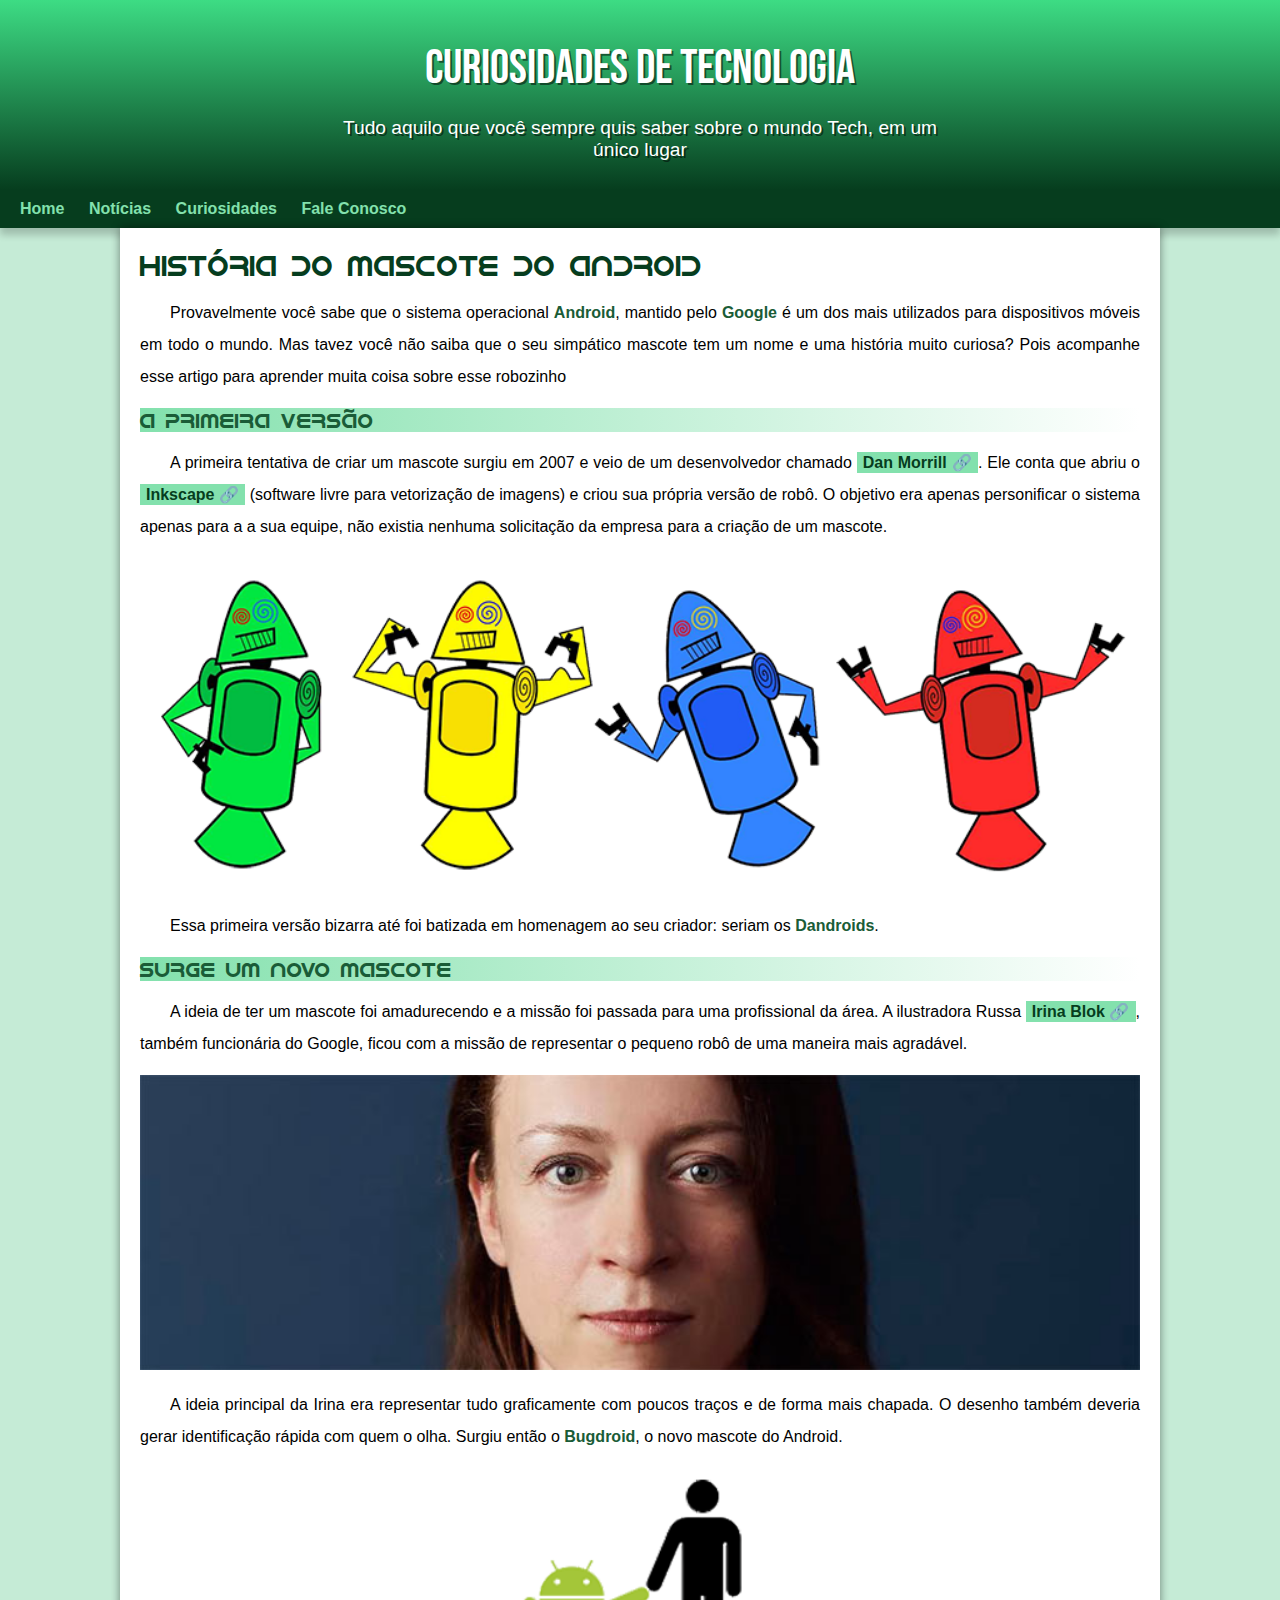
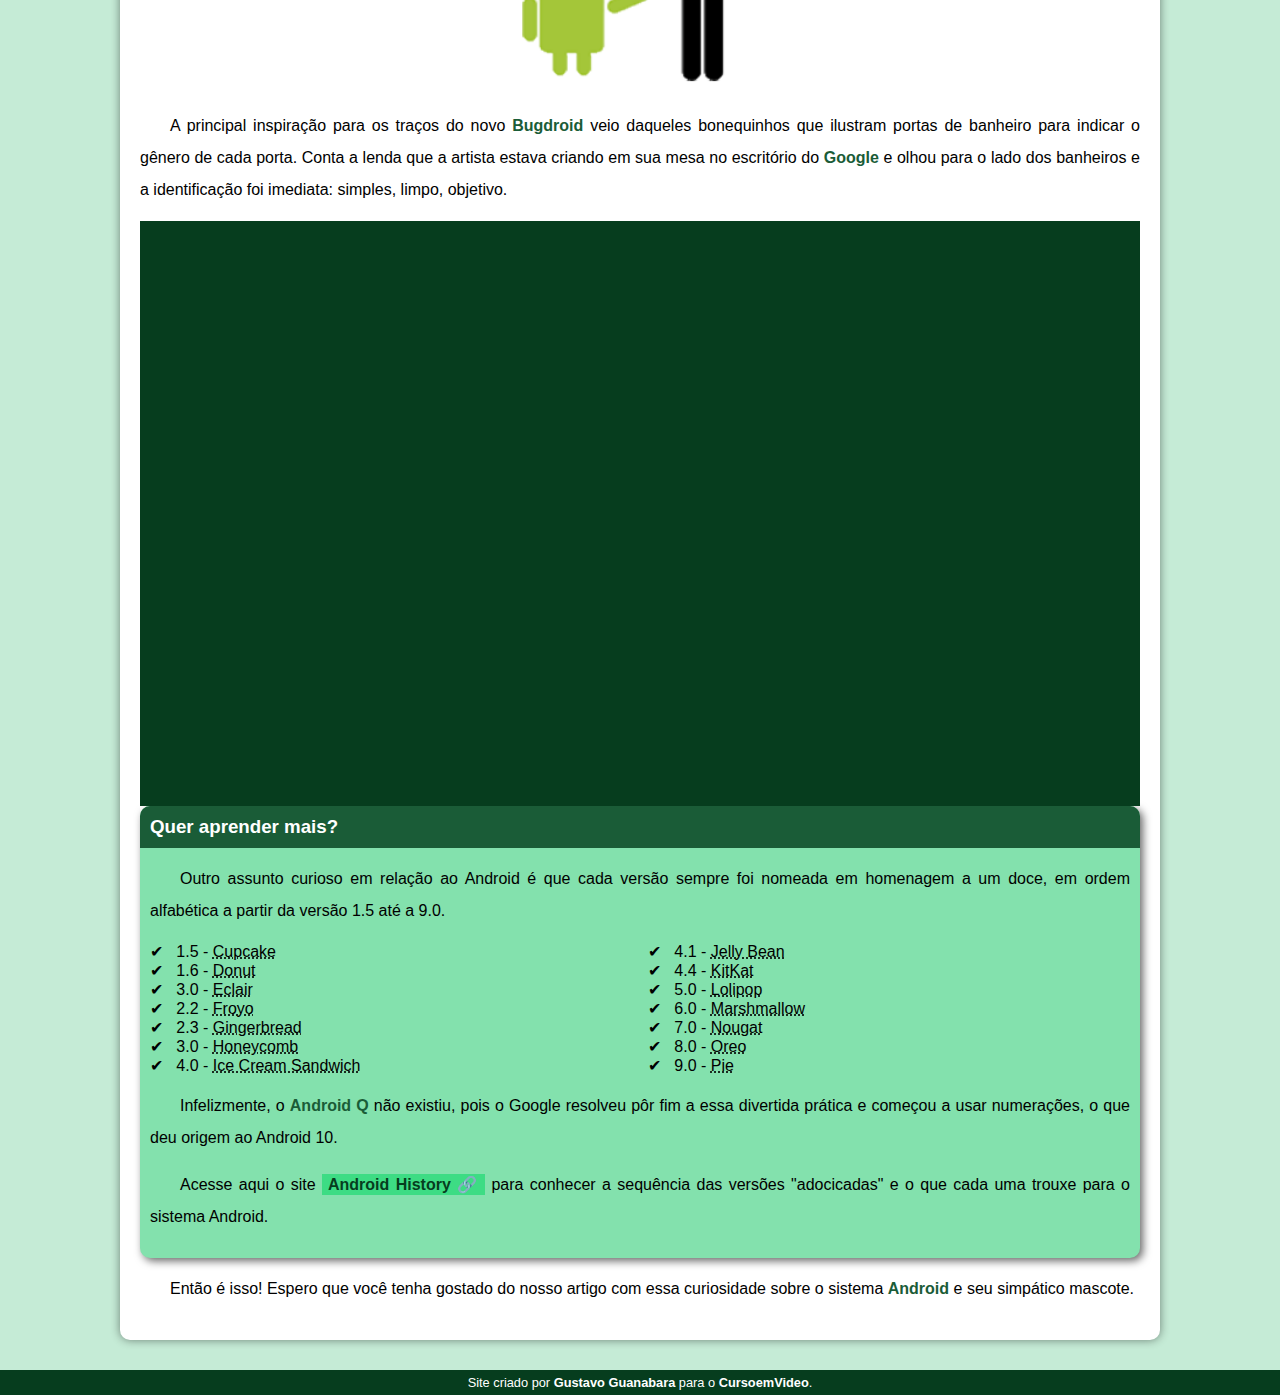
==== index.html.html @ 4ca2e510 "Novo site" ====
<!DOCTYPE html>
<html lang="pt-br">
<head>
    <meta charset="UTF-8">
    <meta http-equiv="X-UA-Compatible" content="IE=edge">
    <meta name="viewport" content="width=device-width, initial-scale=1.0">
    <link rel="shortcut icon" href="imagens/favicon.ico" type="image/favicon.ico">
    <title>Como surgiu o mascote do Android</title>
    <link rel="stylesheet" href="style/style.css">    
    </head>
<body>
    <header>
        <h1>
            Curiosidades de Tecnologia
        </h1>

        <p>
            Tudo aquilo que você sempre quis saber sobre o mundo Tech, em um único lugar
        </p>
        
    </header>    
    <nav>
        <a href="#">Home</a>
        <a href="#">Notícias</a>
        <a href="#">Curiosidades</a>
        <a href="#">Fale Conosco</a>
    </nav>
    <main>
        <article>
            <h1>
                História do Mascote do Android
            </h1>

            <p>
                Provavelmente você sabe que o sistema operacional <strong>Android</strong>, mantido pelo <strong>Google</strong> é um dos mais utilizados para dispositivos móveis em todo o mundo. Mas tavez você não saiba que o seu simpático mascote tem um nome e uma história muito curiosa? Pois acompanhe esse artigo para aprender muita coisa sobre esse robozinho
            </p>

            <h2>A primeira versão</h2>

            <p>
                A primeira tentativa de criar um mascote surgiu em 2007 e veio de um desenvolvedor chamado <a href="https://ausdroid.net/2013/01/04/dan-morrill-shows-us-the-android-mascots-that-could-have-been/" target="_blank" class="externo">Dan Morrill</a>. Ele conta que abriu o <a href="https://inkscape.org/pt-br/" target="_blank" class="externo">Inkscape</a> (software livre para vetorização de imagens) e criou sua própria versão de robô. O objetivo era apenas personificar o sistema apenas para a a sua equipe, não existia nenhuma solicitação da empresa para a criação de um mascote.
            </p>

            <picture>
                <source media="(max-width: 670px)" srcset="imagens/dan-droids-pq.png">
                <img src="imagens/dan-droids.png" alt="Primeiro Mascote do Android">
            </picture>

            <p>
                Essa primeira versão bizarra até foi batizada em homenagem ao seu criador: seriam os <strong>Dandroids</strong>.
            </p>

            <h2>
                Surge um novo mascote
            </h2>

            <p>
                A ideia de ter um mascote foi amadurecendo e a missão foi passada para uma profissional da área. A ilustradora Russa <a href="https://www.irinablok.com/" target="_blank" class="externo">Irina Blok</a>, também funcionária do Google, ficou com a missão de representar o pequeno robô de uma maneira mais agradável.
            </p>

            <picture>
                <source media="(max-width: 670px )" srcset="imagens/irina-blok-pq.jpg">
                <img src="imagens/irina-blok.jpg" alt="Irina Block, criadora do Bugdroid">
            </picture>

            <p>
                A ideia principal da Irina era representar tudo graficamente com poucos traços e de forma mais chapada. O desenho também deveria gerar identificação rápida com quem o olha. Surgiu então o <strong>Bugdroid</strong>, o novo mascote do Android.
            </p>  

            <img src="imagens/bugdroid.png" class="pequena" alt="Bugdroid">

            <p>
                A principal inspiração para os traços do novo <strong>Bugdroid</strong> veio daqueles bonequinhos que ilustram portas de banheiro para indicar o gênero de cada porta. Conta a lenda que a artista estava criando em sua mesa no escritório do <strong>Google</strong> e olhou para o lado dos banheiros e a identificação foi imediata: simples, limpo, objetivo.
            </p> 

            <div class="video">
                <iframe width="560" height="315" src="https://www.youtube.com/embed/l2UDgpLz20M" title="YouTube video player" frameborder="0" allow="accelerometer; autoplay; clipboard-write; encrypted-media; gyroscope; picture-in-picture" allowfullscreen></iframe>
            </div>
            
        <aside>
            <h3>
                Quer aprender mais?
            </h3>

            <p>
                Outro assunto curioso em relação ao Android é que cada versão sempre foi nomeada em homenagem a um doce, em ordem alfabética a partir da versão 1.5 até a 9.0.
            </p>

            <ul>
                <li>
                    1.5 - <abbr title="Bolo de Copo ">Cupcake</abbr>
                </li>
                <li>
                    1.6 - <abbr title="Rosquinha">Donut</abbr>
                </li>
                <li>
                    3.0 - <abbr title="Bomba">Eclair</abbr>
                </li>
                <li>
                    2.2 - <abbr title="Iogurte Congelado">Froyo</abbr>
                </li>
                <li>
                    2.3 - <abbr title="Biscoite de Gengibre">Gingerbread</abbr>
                </li>
                <li>
                    3.0 - <abbr title="Favo de Mel">Honeycomb</abbr>
                </li>
                <li>
                    4.0 - <abbr title="Sanduíche de Sorvete">Ice Cream Sandwich</abbr>
                </li>
                <li>
                    4.1 - <abbr title="Jujuba">Jelly Bean</abbr>
                </li>
                <li>
                    4.4 - <abbr title="KitKat">KitKat</abbr>
                </li>
                <li>
                    5.0 - <abbr title="Pirulito">Lolipop</abbr>
                </li>
                <li>
                    6.0 - <abbr title="Marshmallow">Marshmallow</abbr>
                </li>
                <li>
                    7.0 - <abbr title="Torrone">Nougat</abbr>
                </li>
                <li>
                    8.0 - <abbr title="Oreo">Oreo</abbr>
                </li>
                <li>
                    9.0 - <abbr title="Torta">Pie</abbr>
                </li>
            </ul>

            <p>
                Infelizmente, o <strong>Android Q</strong> não existiu, pois o Google resolveu pôr fim a essa divertida prática e começou a usar numerações, o que deu origem ao Android 10.</p> 

            <p>
                Acesse aqui o site <a href="https://www.android.com/intl/en_uk/history/" target="_blank" class="externo">Android History</a> para conhecer a sequência das versões "adocicadas" e o que cada uma trouxe para o sistema Android. 
            </p>

            </aside>

                <p>
                   Então é isso! Espero que você tenha gostado do nosso artigo com essa curiosidade sobre o sistema <strong>Android</strong> e seu simpático mascote.
                </p>
        </article>
    </main>
    <footer>
        <p>Site criado por <a href="https://github.com/gustavoguanabara" target="_blank">Gustavo Guanabara</a> para o <a href="https://www.youtube.com/cursoemvideo" target="_blank">CursoemVideo</a>.</p>
    </footer>  
</body>
</html>
---- style/style.css ----
@charset "UTF-8";

@import url('https://fonts.googleapis.com/css2?family=Bebas+Neue&display=swap');

@font-face {
    font-family: 'Android' ;
    src: url('../fontes/idroid.otf') format('opentype');
    font-weight: normal;
}


:root {
    --cor0:#c5ebd6;
    --cor1:#83e1ad;
    --cor2:#3ddc84;
    --cor3:#2fa866;
    --cor4:#1a5c37;
    --cor5:#063d1e;

    --fonte-padrao: Arial, Verdana, Helvetica, sans-serif;
    --fonte-destaque: 'Bebas Neue' , cursive;
    --fonte-android: 'Android' , cursive;
}

* {
    margin: 0px;
    padding: 0px;
}

body {
    background-color:var(--cor0);
    font-family: var(--fonte-padrao);
}

a.externo::after {
    content: '\00A0\1F517';
}


header {
    background-image: linear-gradient(to bottom, var(--cor2), var(--cor5));
    min-height: 150px;
    text-align: center;
    padding-top: 40px;
}

header > h1 {
    color: white;
    font-family: var(--fonte-destaque);
    font-size: 3em;
    font-weight: normal;
    margin-bottom: 20px;
    text-shadow: 2px 2px 0px rgba(0, 0, 0, 0.514);
    
}

header > p {
    font-family: var(--fonte-padrao);
    font-size: 1.2em;
    color: white;
    max-width: 600px;
    padding-right: 10px;
    padding-left: 10px;
    margin: auto; 
    margin-bottom: 20px;  
    text-shadow: 2px 2px 0px rgba(0, 0, 0, 0.514);

}

nav {
    background-color: var(--cor5);
    padding: 10px;
    box-shadow: 0px 7px 7px rgba(0, 0, 0, 0.192);

}

nav > a {
    color: var(--cor1);
    padding: 10px;
    border-radius: 5px;
    text-decoration: none;
    font-weight: bold;
    transition-duration: 0.5s;
}

nav > a:hover {
    background-color: var(--cor3);
    color: var(--cor5);
}


main {
    min-width: 300px;
    max-width: 1000px;
    margin: auto;
    margin-bottom: 30px;
    padding: 20px;
    background-color: white;
    box-shadow: 0px 0px 10px rgba(0, 0, 0, 0.452);
    border-radius: 0px 0px 10px 10px;

}

main h1 {
    color:var(--cor5);
    font-family:var(--fonte-android) ;
    font-weight: normal;
    font-size: 1.8em;
}

main h2 {
    font-family: var(--fonte-android);
    color: var(--cor4);
    font-size: 1.3em;
    font-weight: normal;
    background-image: linear-gradient(to right, var(--cor1), white);
}

main p {
    margin: 15px 0px;
    text-align: justify;
    text-indent: 30px;
    font-size: 1em;
    line-height: 2em;
}

main strong {
    color: var(--cor4);
    font-weight: bolder;
    
}

main a {
    text-decoration: none;
    font-weight: bold;
    color: var(--cor5);
    background-color: var(--cor1);
    padding: 2px 6px;
}

main a:hover {
    text-decoration: underline;
    color: var(--cor4);
}

main img {
    width: 100%;
}

main img.pequena {
    max-width: 350px;
    display: block;
    margin: auto;
}

div.video {
    background-color: var(--cor5);
    margin: 0px -20px 30 px -20px;
    padding: 20px;
    padding-bottom: 56.5%;
    position: relative;
}

div.video > iframe {
    position:absolute;
    top: 5%;
    left: 5%;
    width: 90%;
    height: 90%;
}

footer {
    background-color: var(--cor5);
    color: white;
    text-align: center;
    font-size: 0.8em;
    padding: 5px;
}

aside {
    background-color: var(--cor1);
    padding: 10px;
    border-radius: 10px;
    box-shadow: 3px 3px 8px rgba(0, 0, 0, 0.596);
}

aside a {
    background-color: var(--cor2);
}

aside > h3 {
    background-color: var(--cor4);
    color: white;
    padding: 10px;
    margin: -10px -10px 0px -10px;
    border-radius: 10px 10px 0px 0px;
}

aside > ul {
    list-style-type: '\2714\00A0\00A0';
    list-style-position: inside;
    columns: 2;    
    
    
}

footer a {
    color: white;
    font-weight: bolder;
    text-decoration: none;
}

footer a:hover {
    text-decoration: underline;
    color: var(--cor1);
}
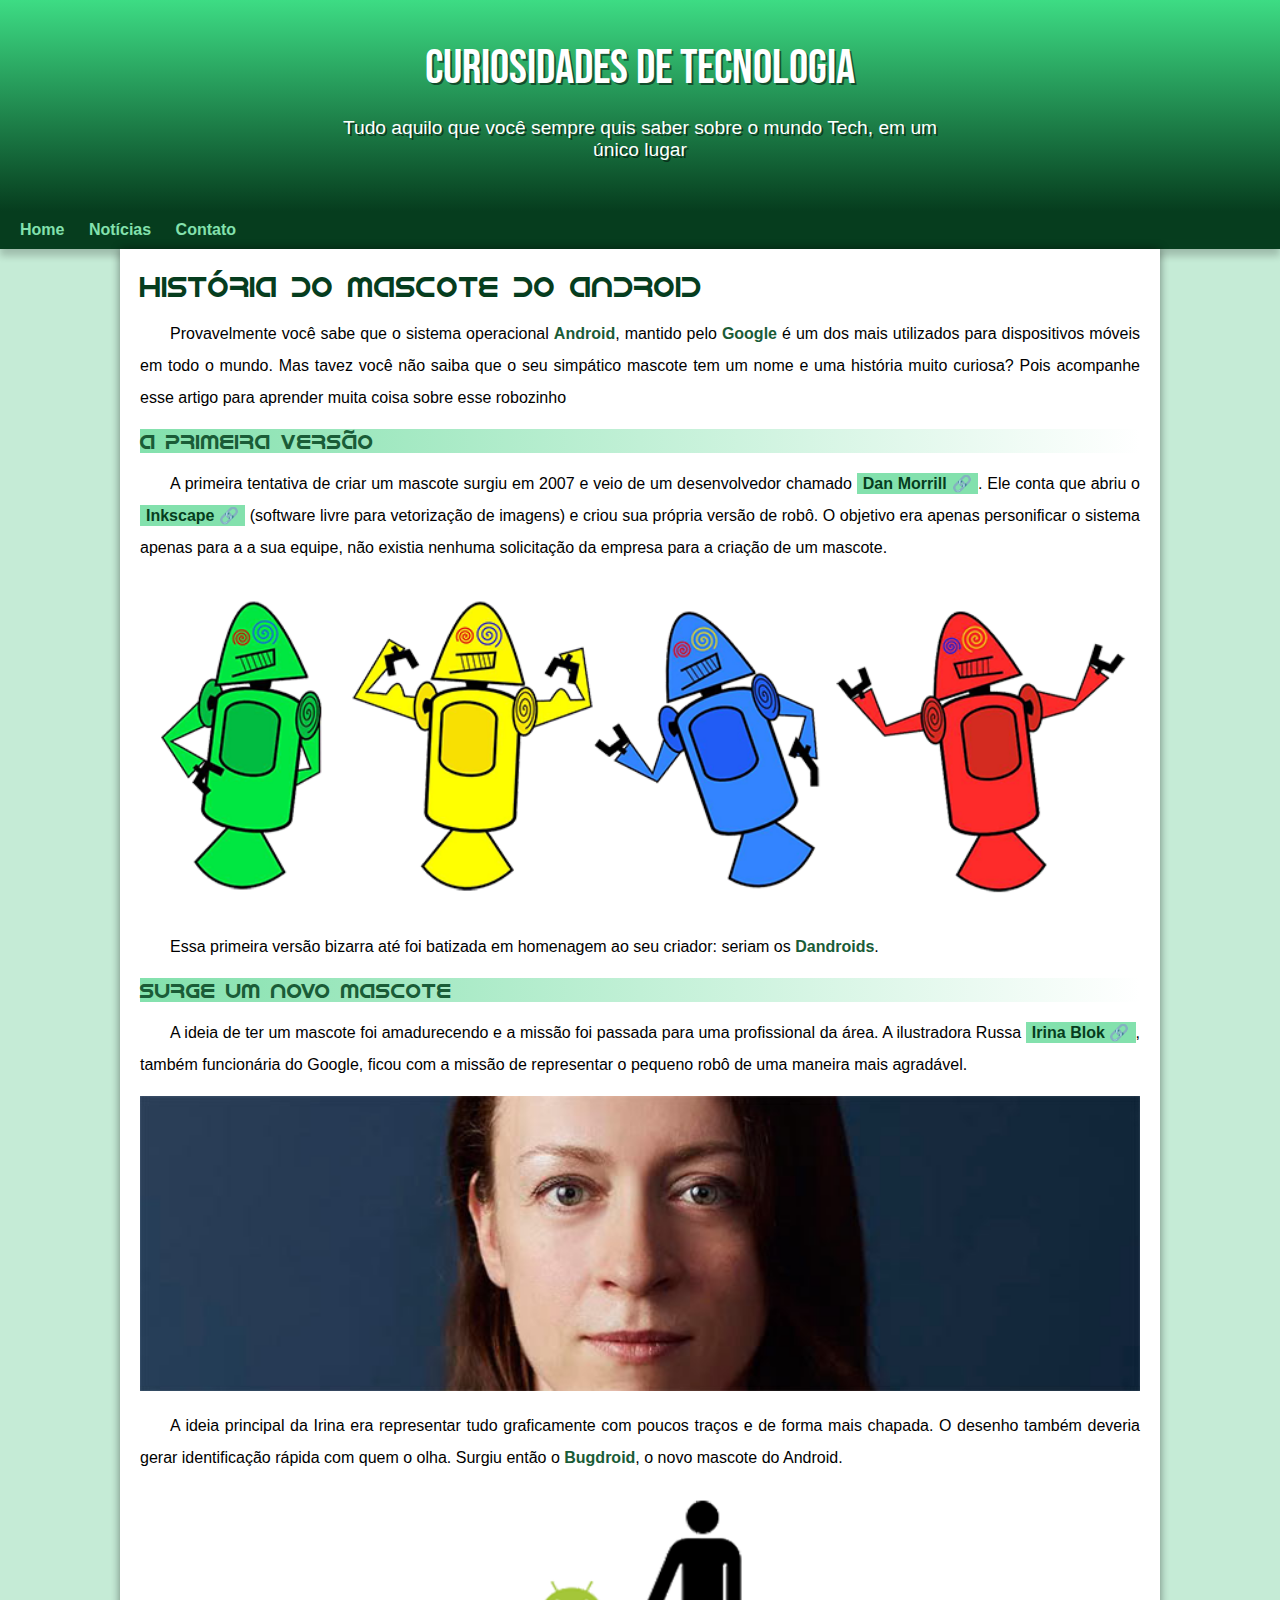
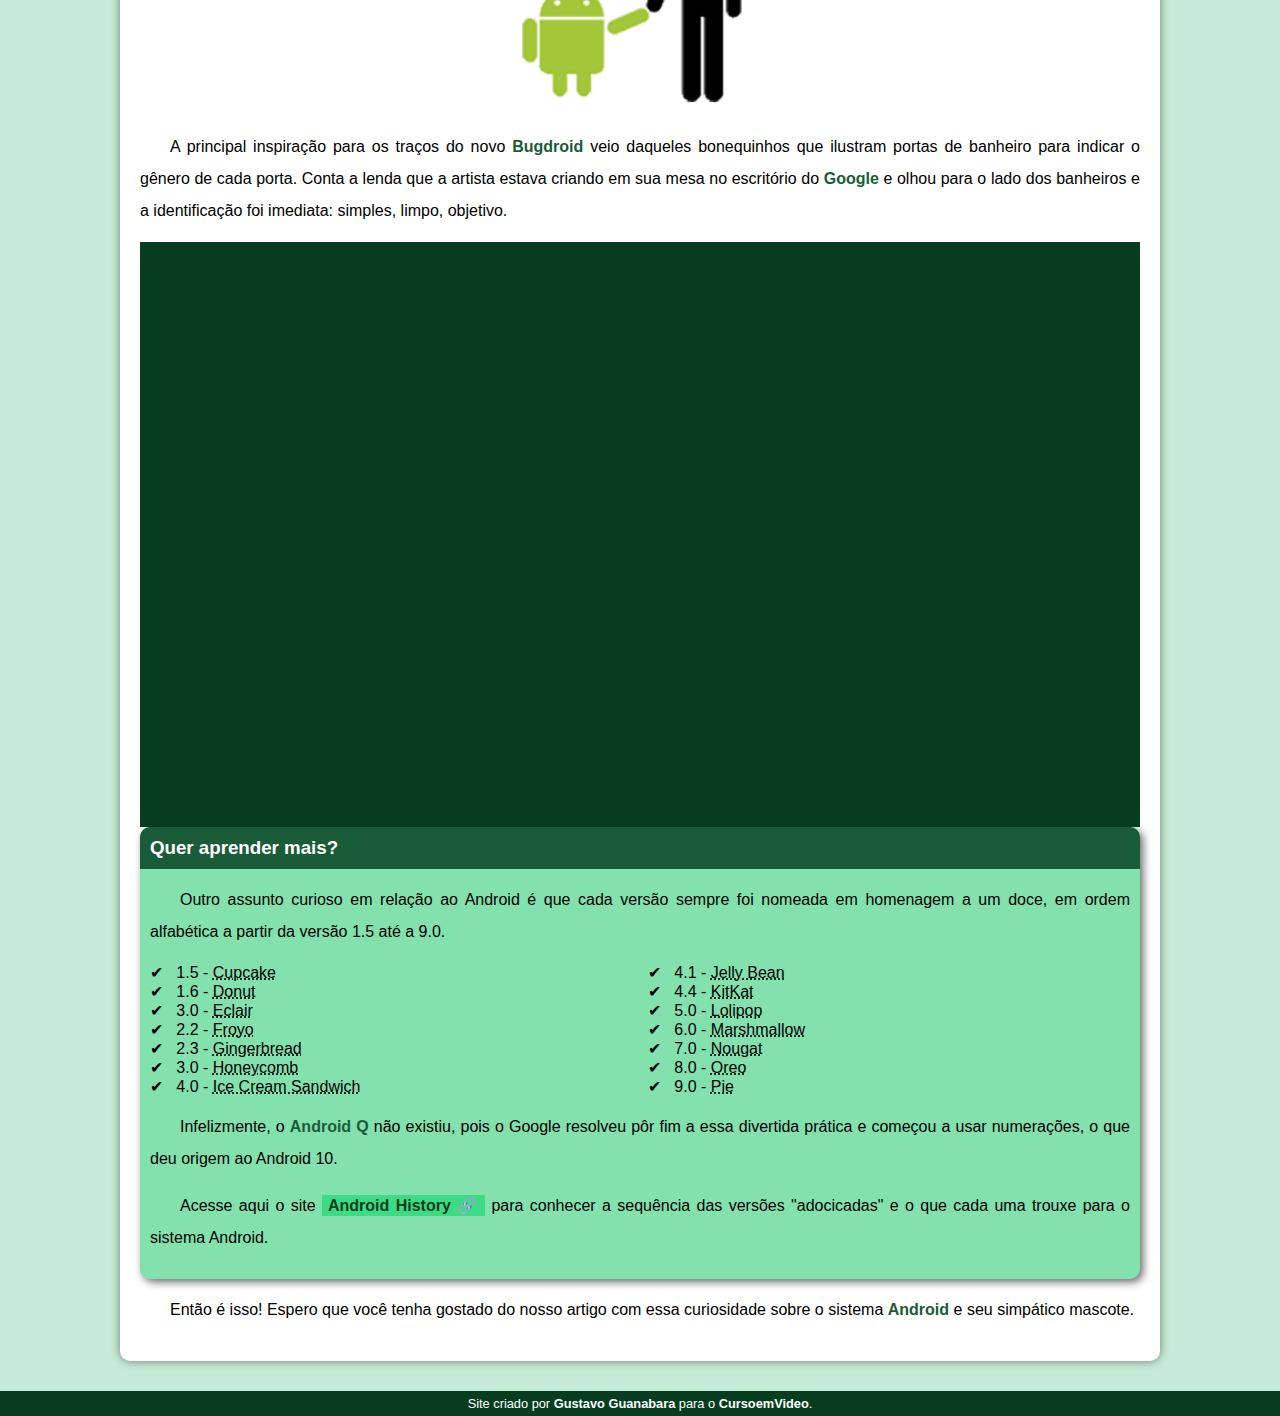
==== commit b0f19ebc: "problema de padding resolvido" ====
--- a/index.html.html
+++ b/index.html.html
@@ -22,8 +22,7 @@
     <nav>
         <a href="#">Home</a>
         <a href="#">Notícias</a>
-        <a href="#">Curiosidades</a>
-        <a href="#">Fale Conosco</a>
+        <a href="#">Contato</a>
     </nav>
     <main>
         <article>
--- a/style/style.css
+++ b/style/style.css
@@ -62,7 +62,7 @@
     padding-right: 10px;
     padding-left: 10px;
     margin: auto; 
-    margin-bottom: 20px;  
+    padding-bottom: 50px;  
     text-shadow: 2px 2px 0px rgba(0, 0, 0, 0.514);
 
 }
